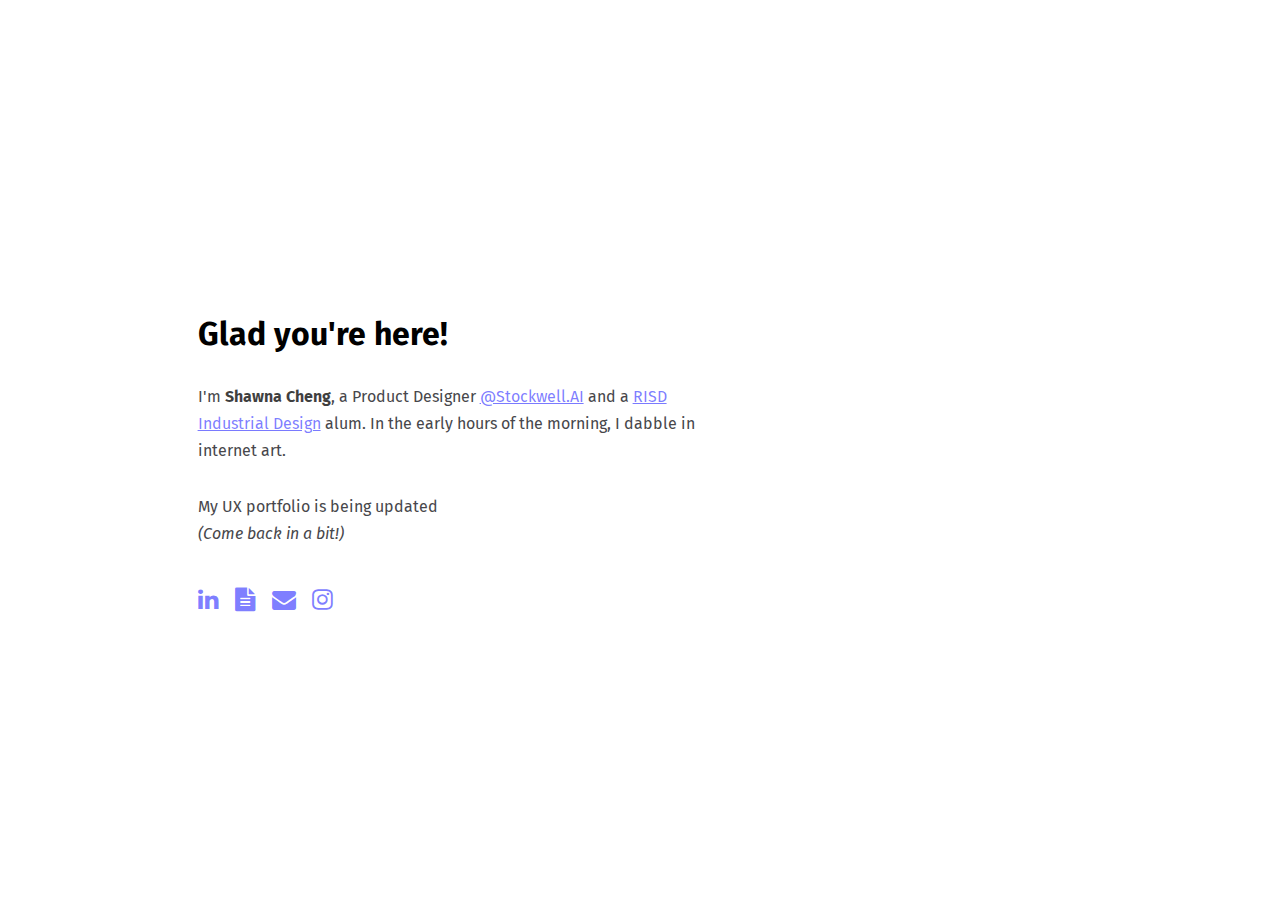
==== index.html @ 4d3527ff "Splash page updates" ====
<!DOCTYPE html>
<html lang="en">

  <head>
    <meta charset="utf-8">
    <meta http-equiv="X-UA-Compatible" content="IE=edge">
    <meta name="viewport" content="width=device-width, initial-scale=1">
    

    <title>Shawna Cheng - UX Portfolio</title>
    
    <link rel="stylesheet" href="css/bootstrap.min.css">

    <link rel="stylesheet" type="text/css" href="https://cdnjs.cloudflare.com/ajax/libs/font-awesome/4.7.0/css/font-awesome.min.css">
    <link rel="stylesheet" type="text/css" href="styles.css">
    <!--Fonts-->
   <link href="https://fonts.googleapis.com/css?family=Fira+Sans:400,500&display=swap" rel="stylesheet">

    <!--Favicon-->
    <link rel="shortcut icon" type="image/png" href="images/favicon.png" />
    
  </head>
  
<body>
  <div class="content">
    <div class="wrap">
      <h1>Glad you're here!</h1>
      <h2>I'm <strong><span style="color:rgba(0, 0, 0, 0.753);">Shawna Cheng</span></strong>,  a Product Designer <a href="https://www.stockwell.ai" target="_blank" style="color:#0000ff85">@Stockwell.AI</a> and a <a href="https://www.instagram.com/risdid/?hl=en" target="_blank">RISD Industrial Design</a> alum. In the early hours of the morning, I dabble in internet art.
      <br/><br/>
      My UX portfolio is being updated<span class="loading"></span></br><em>(Come back in a bit!)</em></br></br>
      </h2>
    <span class="links">
      <a href="https://www.linkedin.com/in/shawnacheng/" target="_blank"><i class="fa fa-linkedin font-awesome-align" style="font-size:24px; margin:0 12px 0 0; "></i></a>
      <a href="resume.pdf" target="_blank"><i class="fa fa-file-text font-awesome-align" style="font-size:24px; margin:0 12px 0 0; "></i></a>
      <a href="mailto:scheng02@alumni.risd.edu" target="_blank"><i class="fa fa-envelope font-awesome-align" style="font-size:24px; margin:0 12px 0 0; "></i></a>
      <a href="https://www.instagram.com/snacks00/" target="_blank"><i class="fa fa-instagram font-awesome-align" style="font-size:24px; margin:0 12px 0 0; "></i>
                </a></span>
              </div>
    
              </div>
    </div>

    <script src="js/jquery.min.jis"></script> 
    <script src="js/bootstrap.min.js"></script>
    
   </body>
  
  </html>
---- styles.css ----
.body{
    font-family: 'Fira Sans', sans-serif;
}

  h2, .p{
    font-family: 'Fira Sans', sans-serif;
    font-size: 16px;
    line-height: 1.7em;
    letter-spacing: 0.5;
    font-weight: 400;
    color: rgb(71, 71, 75);
  }
  
  .wrap {
    font-family: 'Fira Sans', sans-serif;
    display: flex;
	flex-direction: column;
	min-height: 100vh;
	justify-content: center;
	padding: 0 15%;
    text-align: left;
    max-width: 500px;
    line-height: 1.7em;
    }

.loading{
    font-size: 20px;
}
    .loading:after {
        overflow: hidden;
        display: inline-block;
        vertical-align: bottom;
        -webkit-animation: ellipsis steps(5,end) 1600ms infinite;      
        animation: ellipsis steps(5,end) 1600ms infinite;
        content: "\2026"; /* ascii code for the ellipsis character */
        width: 0px;
      }
      
      @keyframes ellipsis {
        to {
          width: 1.25em;    
        }
      }
      
      @-webkit-keyframes ellipsis {
        to {
          width: 1.25em;    
        }
      }

a {
    color: #0000ff85;
}

.links{
    display: inline-block;
    margin: 0;
    text-align: left;
}

/* .font-awesome-align {
	padding-right: 5%;
	color: #a3a3a3;
}
*/
.font-awesome-align:hover {
	color: #0000ffb4;
}
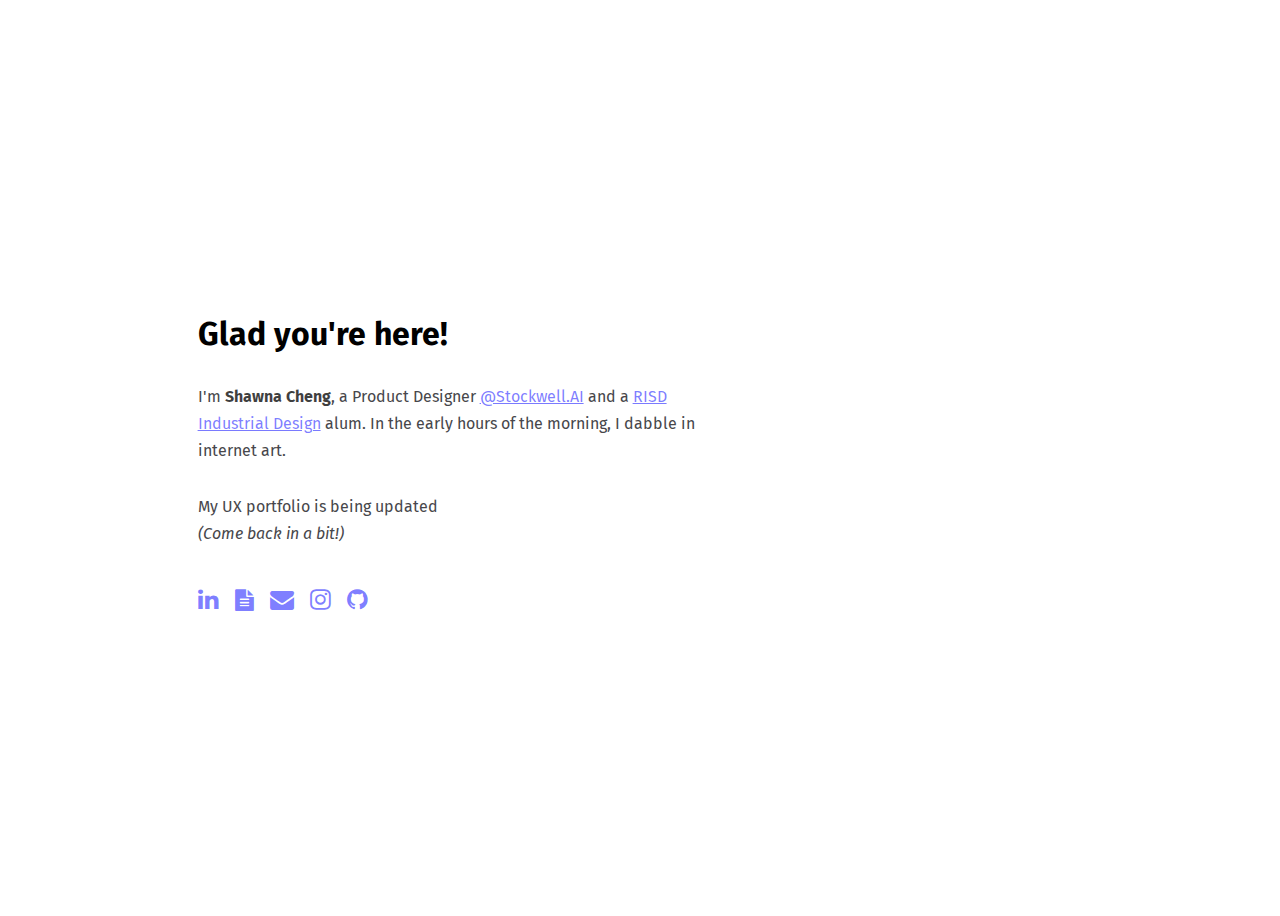
==== commit 70732fc4: "Update index.html" ====
--- a/index.html
+++ b/index.html
@@ -25,16 +25,17 @@
   <div class="content">
     <div class="wrap">
       <h1>Glad you're here!</h1>
-      <h2>I'm <strong><span style="color:rgba(0, 0, 0, 0.753);">Shawna Cheng</span></strong>,  a Product Designer <a href="https://www.stockwell.ai" target="_blank" style="color:#0000ff85">@Stockwell.AI</a> and a <a href="https://www.instagram.com/risdid/?hl=en" target="_blank">RISD Industrial Design</a> alum. In the early hours of the morning, I dabble in internet art.
+      <h2>I'm <strong><span style="color:rgba(0, 0, 0, 0.753);">Shawna Cheng</span></strong>,  a Product Designer <a href="https://www.stockwell.ai" target="_blank">@Stockwell.AI</a> and a <a href="https://www.instagram.com/risdid/?hl=en" target="_blank">RISD Industrial Design</a> alum. In the early hours of the morning, I dabble in internet art.
       <br/><br/>
       My UX portfolio is being updated<span class="loading"></span></br><em>(Come back in a bit!)</em></br></br>
       </h2>
     <span class="links">
       <a href="https://www.linkedin.com/in/shawnacheng/" target="_blank"><i class="fa fa-linkedin font-awesome-align" style="font-size:24px; margin:0 12px 0 0; "></i></a>
-      <a href="resume.pdf" target="_blank"><i class="fa fa-file-text font-awesome-align" style="font-size:24px; margin:0 12px 0 0; "></i></a>
+      <a href="images/ChengShawna_LatestResume.pdf" target="_blank"><i class="fa fa-file-text font-awesome-align" style="font-size:22px; margin:0 12px 0 0; "></i></a>
       <a href="mailto:scheng02@alumni.risd.edu" target="_blank"><i class="fa fa-envelope font-awesome-align" style="font-size:24px; margin:0 12px 0 0; "></i></a>
-      <a href="https://www.instagram.com/snacks00/" target="_blank"><i class="fa fa-instagram font-awesome-align" style="font-size:24px; margin:0 12px 0 0; "></i>
-                </a></span>
+      <a href="https://www.instagram.com/snacks00/" target="_blank"><i class="fa fa-instagram font-awesome-align" style="font-size:24px; margin:0 12px 0 0; "></i></a>
+      <a href="https://github.com/Snacksnacks" target="_blank"><i class="fa fa-github font-awesome-align" style="font-size:24px; margin:0 12px 0 0; "></i></a>
+              </span>
               </div>
     
               </div>
--- a/styles.css
+++ b/styles.css
@@ -63,6 +63,11 @@
 	color: #a3a3a3;
 }
 */
-.font-awesome-align:hover {
+.font-awesome-align:hover, .a:hover {
 	color: #0000ffb4;
-} +} 
+
+a:hover {
+	color: #0000ffb4;
+} 
+
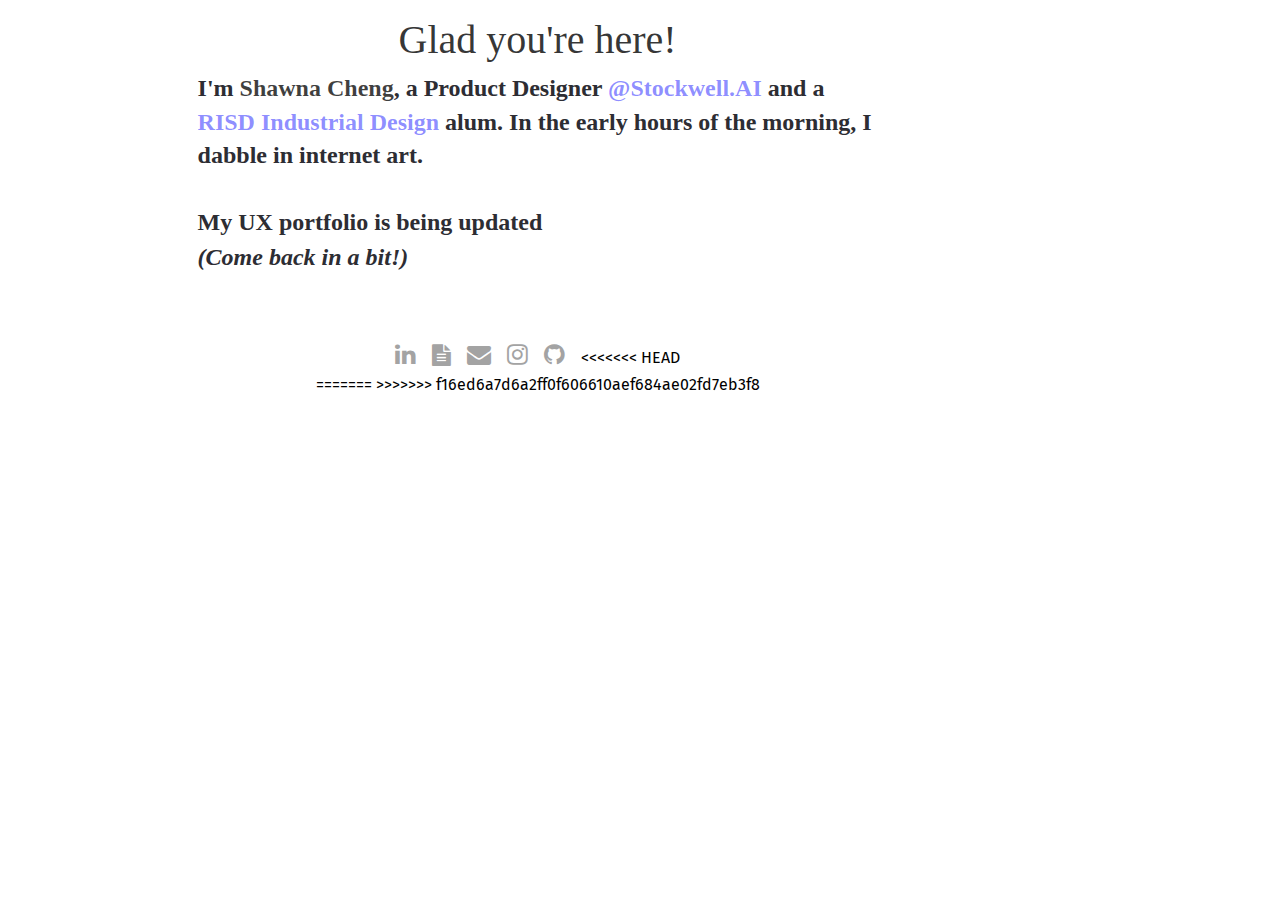
==== commit c8447b85: "changes" ====
--- a/index.html
+++ b/index.html
@@ -35,7 +35,11 @@
       <a href="mailto:scheng02@alumni.risd.edu" target="_blank"><i class="fa fa-envelope font-awesome-align" style="font-size:24px; margin:0 12px 0 0; "></i></a>
       <a href="https://www.instagram.com/snacks00/" target="_blank"><i class="fa fa-instagram font-awesome-align" style="font-size:24px; margin:0 12px 0 0; "></i></a>
       <a href="https://github.com/Snacksnacks" target="_blank"><i class="fa fa-github font-awesome-align" style="font-size:24px; margin:0 12px 0 0; "></i></a>
+<<<<<<< HEAD
               </span>
+=======
+  </span>
+>>>>>>> f16ed6a7d6a2ff0f606610aef684ae02fd7eb3f8
               </div>
     
               </div>
@@ -46,4 +50,4 @@
     
    </body>
   
-  </html>+  </html>
--- a/styles.css
+++ b/styles.css
@@ -71,3 +71,338 @@
 	color: #0000ffb4;
 } 
 
+<<<<<<< HEAD
+
+body {
+  margin: 0;
+  top: 0;
+  font-family: 'montserrat', sans-serif;
+  font-size: 15px;
+  background-color: #F9F9F9;
+  color: #52515f;
+}
+
+h1 {
+  margin: 0;
+  top: 0;
+  line-height: 1.6em;
+  letter-spacing: 0.2;
+  font-size: 40px;
+  font-weight: 400;
+  color: rgba(0, 0, 0, 0.8);
+  font-family: 'merriweather', serif;
+}
+
+h2 {
+  font-size: 24px;
+  color: #2d2d33;
+  font-weight: 700;
+  line-height: 1.4em;;
+  letter-spacing: 0.2;
+  margin-bottom: 5%;
+  margin-top: 0;
+  font-family: 'merriweather', serif;
+}
+
+h3 {
+  color: #40404b;
+  font-size: 16px;
+  font-family: 'merriweather', serif;
+}
+
+strong{
+  color: #202024;
+}
+
+h4 {
+  font-size: 20px;
+  font-weight: 600;
+}
+
+a {
+  text-decoration: none;
+  color: #0000ff73;
+  display: inline-block;
+  margin: 0 0px 0 0;
+  font-weight: 700px;
+}
+
+#bio-p {
+  font-size: 14px;
+  line-height: 1.5em;
+  letter-spacing: 0.2;
+  font-weight: 400;
+  color: rgb(59, 61, 71);
+  margin-top: 1%;
+  margin-bottom: 1%;
+  padding: 10% 0 10% 0;
+  width: 85%;
+}
+
+.bio {
+  padding: 10% 0 10% 0;
+  left: 5%;
+  margin: 0 10%;
+}
+
+.p {
+  font-size: 14px;
+  line-height: 2em;
+  letter-spacing: 0.5;
+  font-weight: 400;
+  color: rgb(107, 107, 107);
+  margin-top: 1%;
+  margin-bottom: 1%;
+  font-family: 'montserrat', sans-serif;
+}
+
+.col-left {
+	background-color: #ffffff;
+  box-shadow: 0 0 5px rgba(0, 0, 0, 0.05), 2px 2px 5px rgba(0, 0, 0, 0.1);
+}
+
+.col-right {
+  top: 0;
+  margin: 0;
+  background-color: #F9F9F9;
+}
+
+.project {
+  border-radius: 4px;
+  padding: 10%;
+  margin: 10%;
+  background-color: #fff;
+  -moz-box-shadow: 0px 1px 5px #d3d3d3;
+  -webkit-box-shadow: 0px 1px 5px #d3d3d3;
+}
+
+@media screen and (min-width: 1000px) {
+
+  .col-left {
+   width: 40%;
+	 display: inline-block;
+	 height: 100%;
+   position: fixed;
+	 float: left;
+   box-shadow: 0 0 5px rgba(0, 0, 0, 0.05), 2px 2px 5px rgba(0, 0, 0, 0.1);
+  }
+
+  .col-right {
+  width: 60%;
+	display: inline-block;
+	height: 100%;
+	float: left;
+	margin-left: 40%;
+	background-color: #F9F9F9;
+	margin-bottom: 0;
+  margin-top: 0;
+  top: 0;
+  }
+
+	.bio {
+		position: absolute;
+		top: 18%;
+		left: 5%;
+    max-width: 350px;
+	}
+
+.work {
+  top: 0;
+  margin: 0;
+}
+
+.font-awesome-align {
+	color: #D0D0D0;
+}
+
+.font-awesome-align:hover {
+	color: #E6E6FA;
+}
+
+.full-width, .img_container {
+	margin: 1.5em 0;
+    min-width: 1000px;
+}
+}
+
+.footer {
+  display: inline-block;
+  text-align: left;
+  color: gray;
+}
+
+.font-awesome-align {
+	padding-right: 5%;
+	color: #a3a3a3;
+}
+
+.font-awesome-align:hover {
+	color: #0000ff73;
+}
+
+/* Project pages */
+
+.hero {
+  top: 0;
+  height: 50vh;
+  background-color: #3396FF;
+  display: relative;
+  width:100%;
+}
+
+.proj-bio {
+  position: absolute;
+  display: block;
+  bottom: 50vh;
+  margin: 3em 3em 3em 5em;
+}
+
+.bottom-half{
+  top: 50vh;
+  height: 50vh;
+  background-color: white;
+}
+
+.problem {
+  display: inline-block;
+  margin: 3em 3em 3em 5em;
+}
+
+.page {
+  margin: 0 1.5rem;
+  position: relative;
+  display: flex;
+  flex-flow: row wrap;
+  align-content: flex-start;
+  justify-content: center;
+  background-color: white;
+}
+
+.vp {
+ min-height: 800px;
+}
+
+.proj-intro {
+  padding-top: 1em;
+  padding-bottom: 3em;
+  justify-content: center;
+  max-width: 750px;
+  line-height: 1.8em;
+}
+
+.research, .uxr-results, .market-research, .poc, .reframe, .crazyeights, .finaldesign, .next-steps, .dp{
+  border-top: 2px solid #9e9e9e73;
+  padding-top: 5em;
+  padding-bottom: 5em;
+  justify-content: center;
+  line-height: 1.8em;
+  float: left;
+}
+
+.userFlow, .research-break, .intro-stats {
+  padding-top: 5em;
+  padding-bottom: 5em;
+  justify-content: center;
+  line-height: 1.8em;
+}
+
+.borders{
+  border-radius: 10px;
+  padding:5em;
+}
+
+.invis-border{
+  padding: .5em 3em .5em 3em;
+  line-height: 1.8em;
+}
+
+.wrap {
+  width: 100%;
+  max-width: 680px;
+  position: relative;
+  display: flex;
+  flex-flow: row wrap;
+  align-content: flex-start;
+  justify-content: center;
+  background-color: white;
+}
+
+.ol ul {
+  margin-left: 1em;
+}
+
+.zdog-canvas {
+  background: #FDB;
+  cursor: move;
+}
+
+.img {
+  margin-right:10px;
+  width: 500px;
+}
+
+.hero-image {
+  flex-direction: row;
+  float: right;
+  width: 70%;
+}
+
+.container_image {
+  flex-direction: row;
+  float: left;
+  width: 70%;
+  box-shadow: 0px 4px 6px 2px rgba(0, 0, 0, 0.144);
+}
+
+.container_text {
+  display: flex;
+  flex-direction: column;
+  justify-content: center;
+  padding-left: 2em;
+  line-height: 1.7em;
+   }
+
+@media screen and (max-width: 1000px) {
+  h1{
+    font-size: 20px;
+  }
+
+  .img_container {
+     width: 100%;
+   } 
+
+  .container_image {
+    width:100%;
+    margin-bottom: 2em;
+    margin-top: 2em;
+   }
+  
+  .container_text {
+    margin-top: 10px;
+    display: block;
+  }
+}
+
+.full-width{
+  box-shadow: 0px 4px 6px 2px rgba(0, 0, 0, 0.089);
+}
+
+.highlight{
+  background-size: 200% auto; 
+  background-image: linear-gradient(to right,rgba(255, 255, 255, 0.349) 50%,rgba(67, 139, 233, 0.322) 20%);
+  background-position: 0% 0;
+  animation-duration: 1s;
+  animation-delay: 0s;
+  animation-iteration-count: 1;
+  animation-fill-mode: forwards;
+}
+.highlight.active{
+ animation-name: highlight;
+}
+
+@keyframes highlight {
+  from {background-position: 0% 0;}
+  to {background-position: -100% 0;}
+}
+=======
+>>>>>>> f16ed6a7d6a2ff0f606610aef684ae02fd7eb3f8
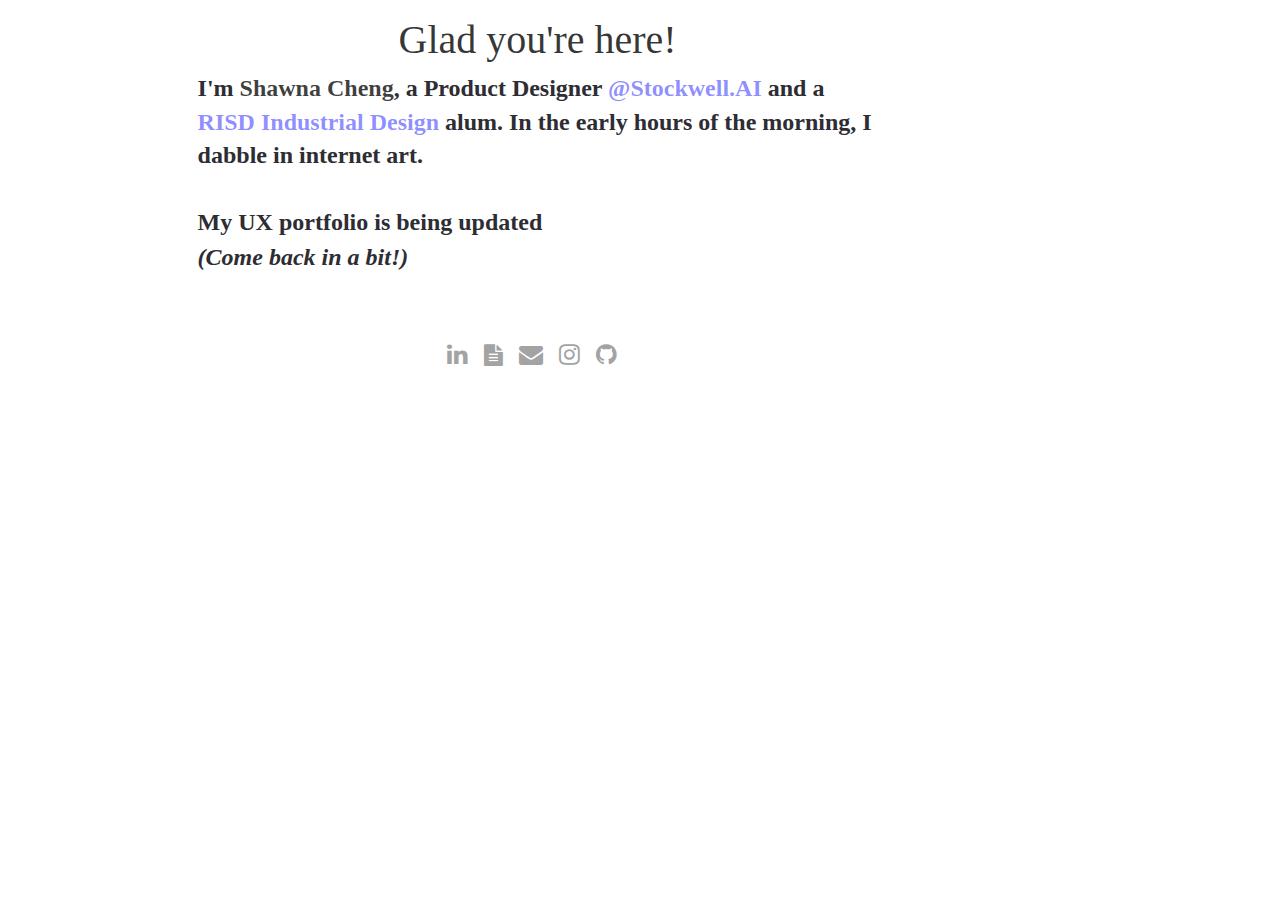
==== commit 12e18225: "Update index.html" ====
--- a/index.html
+++ b/index.html
@@ -35,11 +35,8 @@
       <a href="mailto:scheng02@alumni.risd.edu" target="_blank"><i class="fa fa-envelope font-awesome-align" style="font-size:24px; margin:0 12px 0 0; "></i></a>
       <a href="https://www.instagram.com/snacks00/" target="_blank"><i class="fa fa-instagram font-awesome-align" style="font-size:24px; margin:0 12px 0 0; "></i></a>
       <a href="https://github.com/Snacksnacks" target="_blank"><i class="fa fa-github font-awesome-align" style="font-size:24px; margin:0 12px 0 0; "></i></a>
-<<<<<<< HEAD
               </span>
-=======
-  </span>
->>>>>>> f16ed6a7d6a2ff0f606610aef684ae02fd7eb3f8
+
               </div>
     
               </div>
